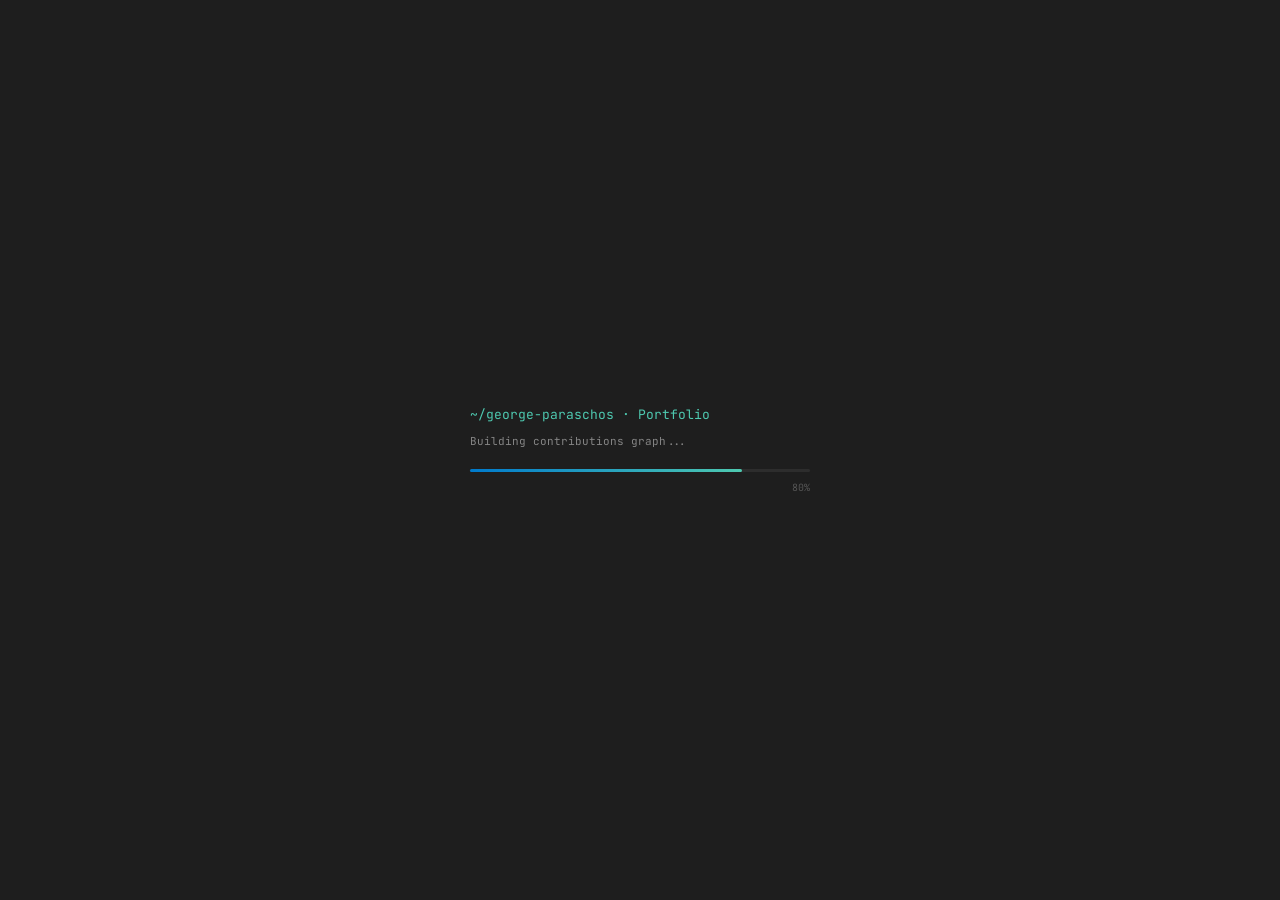
==== index.html @ 34e50a1d "fixed bugs and added animations" ====
<!DOCTYPE html>
<html lang="en">
<head>
  <meta charset="UTF-8" />
  <meta name="viewport" content="width=device-width, initial-scale=1.0" />
  <title>George's corner</title>
  <link rel="icon" type="image/webp" href="assets/starr.webp" />
  <link rel="preconnect" href="https://fonts.googleapis.com" />
  <link href="https://fonts.googleapis.com/css2?family=JetBrains+Mono:ital,wght@0,300;0,400;0,500;1,300&display=swap" rel="stylesheet" />
  <link rel="stylesheet" href="css/styles.css" />
</head>

<!-- Google tag (gtag.js) -->
<script async src="https://www.googletagmanager.com/gtag/js?id=G-7T6VM4DQBP"></script>
<script>
  window.dataLayer = window.dataLayer || [];
  function gtag(){dataLayer.push(arguments);}
  gtag('js', new Date());
  gtag('config', 'G-7T6VM4DQBP');
</script>

<body>

<!-- LOADING SCREEN -->
<div id="loading-screen" style="
  position: fixed; inset: 0; z-index: 99999;
  background: #1E1E1E;
  display: flex; flex-direction: column;
  align-items: center; justify-content: center;
  font-family: 'JetBrains Mono', monospace;
">
  <div style="width: 340px;">
    <div style="color:#4EC9B0; font-size:13px; margin-bottom:8px">
      ~/george-paraschos · Portfolio
    </div>
    <div style="color:#858585; font-size:11px; margin-bottom:20px" id="loading-msg">
      Initializing workspace...
    </div>
    <div style="background:#2D2D2D; border-radius:2px; height:3px; width:100%;">
      <div id="loading-bar" style="
        height:3px; width:0%; border-radius:2px;
        background: linear-gradient(to right, #007ACC, #4EC9B0);
        transition: width 0.3s ease;
      "></div>
    </div>
    <div style="color:#555; font-size:10px; margin-top:8px; text-align:right" id="loading-pct">0%</div>
  </div>
</div>

<div id="scroll-progress"></div>

<!-- TITLE BAR -->
<div class="titlebar">
  <div class="titlebar-dots">
    <span class="dot-red"></span>
    <span class="dot-yellow"></span>
    <span class="dot-green"></span>
  </div>
  ~/george-paraschos · Portfolio
  <button id="theme-toggle" style="
    position:absolute; right: 180px;
    background:none; border:none; color:#CCCCCC;
    font-family:'JetBrains Mono',monospace; font-size:11px;
    cursor:pointer; padding:2px 6px;
    border-radius:3px; transition:background 0.2s;
  " title="Toggle theme">☀</button>
  <div class="titlebar-available"><span class="live-dot"></span></div>
</div>

<!-- TABS -->
<div class="tabs">
  <div class="tab active" data-file="profile" onclick="switchTab(this, 'profile')">
    <span class="tab-icon md">M</span> profile.md
  </div>
  <div class="tab" data-file="projects" onclick="switchTab(this, 'projects')">
    <span class="tab-icon ts">▸</span> projects.dir
  </div>
  <div class="tab" data-file="skills" onclick="switchTab(this, 'skills')">
    <span class="tab-icon json">{}</span> skills.json
  </div>
  <div class="tab" data-file="contact" onclick="switchTab(this, 'contact')">
    <span class="tab-icon sh">$</span> contact.sh
  </div>
  <div class="tab" data-file="terminal" onclick="switchTab(this, 'terminal')">
    <span class="tab-icon sh">$</span> terminal
  </div>
  <div class="tab" data-file="blog" onclick="switchTab(this, 'blog')">
    <span class="tab-icon md" style="color:#CE9178">B</span> blog.md
  </div>
  <div class="tab" data-file="activity" onclick="switchTab(this, 'activity')">
    <span class="tab-icon log" style="color:#CE9178">⊙</span> activity.log
  </div>
  <div class="tab" data-file="contributions" onclick="switchTab(this, 'contributions')">
    <span class="tab-icon" style="color:#4EC9B0">▦</span> contributions.svg
  </div>
</div>

<div class="editor-area">

  <!-- SIDEBAR -->
  <div class="sidebar">
    <div class="sidebar-section">
      <div class="profile-card">
        <div class="profile-avatar">GP</div>
        <div class="profile-name">George Paraschos</div>
        <div class="profile-role">Software Engineer</div>
      </div>
    </div>

    <div class="sidebar-section">
      <div class="sidebar-title">Explorer</div>

      <div class="sidebar-group-label">about/</div>
      <div class="sidebar-item active" onclick="switchTabById('profile')">
        <span class="file-icon">M</span> profile.md
      </div>
      <div class="sidebar-item" onclick="switchTabById('skills')">
        <span class="file-icon">{}</span> skills.json
      </div>

      <div class="sidebar-group-label">work/</div>
      <div class="sidebar-item" onclick="switchTabById('projects')">
        <span class="file-icon">▸</span> projects.dir
      </div>
      <div class="sidebar-item" onclick="switchTabById('blog')">
        <span class="file-icon" style="color:#CE9178">B</span> blog.md
      </div>

      <div class="sidebar-group-label">meta/</div>
      <div class="sidebar-item" onclick="switchTabById('contact')">
        <span class="file-icon">$</span> contact.sh
      </div>
      <div class="sidebar-item" onclick="window.open('https://www.linkedin.com/in/georgios-paraschos-1a366521b/', '_blank')">
        <span class="file-icon" style="color:#0A66C2">in</span> linkedin.json
      </div>
      <div class="sidebar-item" onclick="switchTabById('activity')">
        <span class="file-icon" style="color:#CE9178">⊙</span> activity.log
      </div>
      <div class="sidebar-item" onclick="switchTabById('contributions')">
        <span class="file-icon" style="color:#4EC9B0">▦</span> contributions.svg
      </div>
    </div>
  </div>

  <!-- EDITOR -->
  <div class="editor" id="editor">

    <!-- profile.md -->
    <div class="file-section active" id="file-profile">
      <div class="line-numbers" id="ln-profile"></div>
      <div class="code-content">
        <span class="line"><span class="c"># George Paraschos</span></span>
        <span class="line"><span class="c">## Software Engineer · CS Student</span></span>
        <span class="line"></span>
        <span class="line"><span class="c">---</span></span>
        <span class="line"></span>
        <span class="line"><span class="kw">const</span> <span class="ty">developer</span> <span class="op">=</span> {</span>
        <span class="line">  <span class="pr">name</span><span class="op">:</span>       <span class="st">"George Paraschos"</span><span class="op">,</span></span>
        <span class="line">  <span class="pr">location</span><span class="op">:</span>   <span class="st">"Greece"</span><span class="op">,</span></span>
        <span class="line">  <span class="pr">university</span><span class="op">:</span> <span class="st">"University of the Aegean"</span><span class="op">,</span></span>
        <span class="line">  <span class="pr">degree</span><span class="op">:</span>     <span class="st">"Information &amp; Communication Systems Engineering"</span><span class="op">,</span></span>
        <span class="line">  <span class="pr">status</span><span class="op">:</span>     <span class="st">"Final year"</span><span class="op">,</span></span>
        <span class="line">  <span class="pr">available</span><span class="op">:</span>  <span class="kw">true</span><span class="op">,</span></span>
        <span class="line">}<span class="op">;</span></span>
        <span class="line"></span>
        <span class="line"><span class="c">// About me</span></span>
        <span class="line"><span class="c">// I build backend systems, distributed applications,</span></span>
        <span class="line"><span class="c">// and anything that runs reliably under pressure.</span></span>
        <span class="line"><span class="c">//</span></span>
        <span class="line"><span class="c">// My work spans designing state machines in Spring Boot,</span></span>
        <span class="line"><span class="c">// reasoning about distributed consensus algorithms,</span></span>
        <span class="line"><span class="c">// and implementing public-key cryptography schemes.</span></span>
        <span class="line"><span class="c">//</span></span>
        <span class="line"><span class="c">// I care about code that handles concurrency correctly,</span></span>
        <span class="line"><span class="c">// APIs that fail gracefully, and systems that are</span></span>
        <span class="line"><span class="c">// honest about their guarantees.</span></span>
        <span class="line"></span>
        <span class="line"><span class="kw">const</span> <span class="fn">getInTouch</span> <span class="op">=</span> () <span class="op">=&gt;</span> {</span>
        <span class="line">  <span class="kw">return</span> <span class="st">"<a href='mailto:george@paraschos.site' style='color:#CE9178'>george@paraschos.site</a>"</span><span class="op">;</span></span>
        <span class="line">}<span class="op">;</span></span>
        <span class="line"></span>
        <span class="line"><span class="kw">const</span> <span class="fn">findMeAt</span> <span class="op">=</span> () <span class="op">=&gt;</span> {</span>
        <span class="line">  <span class="kw">return</span> <span class="st">"<a href='https://github.com/paraschosg' target='_blank' style='color:#CE9178'>github.com/paraschosg</a>"</span><span class="op">;</span></span>
        <span class="line">}<span class="op">;</span></span>
        <span class="line"></span>
        <span class="line"><span class="kw">const</span> <span class="fn">connectOn</span> <span class="op">=</span> () <span class="op">=&gt;</span> {</span>
        <span class="line">  <span class="kw">return</span> <span class="st">"<a href='https://www.linkedin.com/in/georgios-paraschos-1a366521b/' target='_blank' style='color:#CE9178'>linkedin.com/in/george-paraschos</a>"</span><span class="op">;</span></span>
        <span class="line">}<span class="op">;</span></span>
      </div>
    </div>

    <!-- projects.dir -->
    <div class="file-section" id="file-projects">
      <div class="line-numbers" id="ln-projects"></div>
      <div class="code-content">
        <span class="line"><span class="c">$ cat projects.dir</span>                                    <span class="line-num" style="color:#555">— 2026-06-09</span></span>
        <span class="line"></span>
        <span class="line" style="color:#858585">PROJECTS/</span>
        <span class="line"></span>
        <span class="line" style="font-size:18px; color:#D4D4D4; font-weight:400">Three projects worth telling you about.</span>
        <span class="line" style="color:#858585">Click to expand.</span>
        <span class="line"></span>

        <div class="project-row">
          <div class="project-header" onclick="toggleProject(this)">
            <span class="project-num">01</span>
            <span class="project-num project-toggle">▶</span>
            <span class="project-name">Airline Management System</span>
            <span class="project-desc-short" style="margin-left:8px">Full-stack flight booking app.</span>
            <span class="project-type">SOLO BUILD +</span>
          </div>
          <div class="project-body">
            <span class="line" style="color:#858585">Role: Builder &amp; Maintainer</span>
            <span class="line"></span>
            <span class="line">— Full-stack web application managing flights, bookings, and passengers</span>
            <span class="line">— Flight state machine: Scheduled → Boarding → Departed → Arrived</span>
            <span class="line">— RESTful API backend with Spring Boot and Spring Data JPA</span>
            <span class="line">— Vanilla JS frontend with no framework dependencies</span>
            <span class="line"></span>
            <span class="line" style="color:#858585">Spring Boot &nbsp; Spring Data JPA &nbsp; MySQL &nbsp; JavaScript &nbsp; HTML/CSS</span>
            <span class="line" style="margin-top:6px"><a href="https://github.com/paraschosg/airline-management-system" target="_blank" style="color:#4EC9B0">github.com/paraschosg/airline-management-system ↗</a></span>
          </div>
        </div>

        <div class="project-row">
          <div class="project-header" onclick="toggleProject(this)">
            <span class="project-num">02</span>
            <span class="project-num project-toggle">▶</span>
            <span class="project-name">Distributed Systems Labs</span>
            <span class="project-desc-short" style="margin-left:8px">Classic distributed algorithms.</span>
            <span class="project-type">COURSEWORK +</span>
          </div>
          <div class="project-body">
            <span class="line" style="color:#858585">Role: Implementer</span>
            <span class="line"></span>
            <span class="line">— Ricart-Agrawala mutual exclusion protocol</span>
            <span class="line">— Lamport &amp; vector clocks, space-time diagrams</span>
            <span class="line">— Bully and Chang-Roberts ring leader election</span>
            <span class="line">— Pastry DHT routing implementation</span>
            <span class="line">— UDP server and concurrent Java threading</span>
            <span class="line"></span>
            <span class="line" style="color:#858585">Java &nbsp; UDP Sockets &nbsp; Concurrency &nbsp; Threading</span>
            <span class="line" style="margin-top:6px"><a href="https://github.com/paraschosg" target="_blank" style="color:#4EC9B0">github.com/paraschosg ↗</a></span>
          </div>
        </div>

        <div class="project-row">
          <div class="project-header" onclick="toggleProject(this)">
            <span class="project-num">03</span>
            <span class="project-num project-toggle">▶</span>
            <span class="project-name">Cryptography Implementations</span>
            <span class="project-desc-short" style="margin-left:8px">RSA, ElGamal, DSA analysis.</span>
            <span class="project-type">COURSEWORK +</span>
          </div>
          <div class="project-body">
            <span class="line" style="color:#858585">Role: Analyst &amp; Implementer</span>
            <span class="line"></span>
            <span class="line">— RSA, ElGamal, and DSA scheme implementations</span>
            <span class="line">— Håstad's broadcast attack exploration</span>
            <span class="line">— Group theory problems in Z*ₙ</span>
            <span class="line">— Number-theoretic vulnerability analysis</span>
            <span class="line"></span>
            <span class="line" style="color:#858585">Python &nbsp; RSA &nbsp; ElGamal &nbsp; Number Theory</span>
            <span class="line" style="margin-top:6px"><a href="https://github.com/paraschosg" target="_blank" style="color:#4EC9B0">github.com/paraschosg ↗</a></span>
          </div>
        </div>

      </div>
    </div>

    <!-- skills.json -->
    <div class="file-section" id="file-skills">
      <div class="line-numbers" id="ln-skills"></div>
      <div class="code-content">
        <span class="line"><span class="op">{</span></span>
        <span class="line">  <span class="pr">"languages"</span><span class="op">:</span> <span class="op">[</span></span>
        <span class="line">    <span class="st">"Java"</span><span class="op">,</span> <span class="st">"Python"</span><span class="op">,</span> <span class="st">"JavaScript"</span><span class="op">,</span></span>
        <span class="line">    <span class="st">"SQL"</span><span class="op">,</span> <span class="st">"Bash"</span><span class="op">,</span> <span class="st">"HTML/CSS"</span></span>
        <span class="line">  <span class="op">],</span></span>
        <span class="line"></span>
        <span class="line">  <span class="pr">"frameworks"</span><span class="op">:</span> <span class="op">[</span></span>
        <span class="line">    <span class="st">"Spring Boot"</span><span class="op">,</span> <span class="st">"Spring Data JPA"</span><span class="op">,</span></span>
        <span class="line">    <span class="st">"Hibernate"</span><span class="op">,</span> <span class="st">"REST APIs"</span><span class="op">,</span> <span class="st">"Maven"</span></span>
        <span class="line">  <span class="op">],</span></span>
        <span class="line"></span>
        <span class="line">  <span class="pr">"databases"</span><span class="op">:</span> <span class="op">[</span></span>
        <span class="line">    <span class="st">"MySQL"</span><span class="op">,</span> <span class="st">"PostgreSQL (basic)"</span></span>
        <span class="line">  <span class="op">],</span></span>
        <span class="line"></span>
        <span class="line">  <span class="pr">"cs_theory"</span><span class="op">:</span> <span class="op">[</span></span>
        <span class="line">    <span class="st">"Algorithms &amp; Complexity"</span><span class="op">,</span></span>
        <span class="line">    <span class="st">"Distributed Systems"</span><span class="op">,</span></span>
        <span class="line">    <span class="st">"Cryptography"</span><span class="op">,</span></span>
        <span class="line">    <span class="st">"Concurrency"</span><span class="op">,</span></span>
        <span class="line">    <span class="st">"Data Structures"</span><span class="op">,</span></span>
        <span class="line">    <span class="st">"Operating Systems"</span></span>
        <span class="line">  <span class="op">],</span></span>
        <span class="line"></span>
        <span class="line">  <span class="pr">"tools"</span><span class="op">:</span> <span class="op">[</span></span>
        <span class="line">    <span class="st">"Git"</span><span class="op">,</span> <span class="st">"GitHub"</span><span class="op">,</span> <span class="st">"IntelliJ IDEA"</span><span class="op">,</span></span>
        <span class="line">    <span class="st">"WebStorm"</span><span class="op">,</span> <span class="st">"Linux"</span><span class="op">,</span> <span class="st">"Docker (basic)"</span></span>
        <span class="line">  <span class="op">],</span></span>
        <span class="line"></span>
        <span class="line">  <span class="pr">"currently_learning"</span><span class="op">:</span> <span class="op">[</span></span>
        <span class="line">    <span class="st">"TypeScript"</span><span class="op">,</span> <span class="st">"System Design"</span></span>
        <span class="line">  <span class="op">]</span></span>
        <span class="line"><span class="op">}</span></span>
      </div>
    </div>

    <!-- contact.sh -->
    <div class="file-section" id="file-contact">
      <div class="line-numbers" id="ln-contact"></div>
      <div class="code-content">
        <span class="line"><span class="c">#!/bin/bash</span></span>
        <span class="line"><span class="c"># contact.sh — ways to reach George Paraschos</span></span>
        <span class="line"></span>
        <span class="line"><span class="fn">echo</span> <span class="st">"Open to internships, collaborations,"</span></span>
        <span class="line"><span class="fn">echo</span> <span class="st">"and interesting engineering problems."</span></span>
        <span class="line"></span>
        <span class="line"><span class="kw">EMAIL</span><span class="op">=</span><span class="st">"<a href='mailto:george@paraschos.site' style='color:#CE9178'>george@paraschos.site</a>"</span></span>
        <span class="line"><span class="kw">GITHUB</span><span class="op">=</span><span class="st">"<a href='https://github.com/paraschosg' target='_blank' style='color:#CE9178'>github.com/paraschosg</a>"</span></span>
        <span class="line"><span class="kw">LINKEDIN</span><span class="op">=</span><span class="st">"<a href='https://www.linkedin.com/in/georgios-paraschos-1a366521b/' target='_blank' style='color:#CE9178'>linkedin.com/in/george-paraschos</a>"</span></span>
        <span class="line"><span class="kw">SITE</span><span class="op">=</span><span class="st">"<a href='https://paraschos.site' style='color:#CE9178'>paraschos.site</a>"</span></span>
        <span class="line"></span>
        <span class="line"><span class="fn">send_message</span>() {</span>
        <span class="line">  <span class="kw">local</span> recipient<span class="op">=</span><span class="st">"$EMAIL"</span></span>
        <span class="line">  <span class="fn">open</span> <span class="st">"mailto:$recipient"</span></span>
        <span class="line">  <span class="fn">echo</span> <span class="st">"Message sent. I'll reply promptly."</span></span>
        <span class="line">}</span>
        <span class="line"></span>
        <span class="line"><span class="c"># Run to get in touch:</span></span>
        <span class="line"><span class="fn">send_message</span></span>
        <span class="line"></span>
        <span class="line"><span class="c"># — george@paraschos.site</span></span>
        <span class="line"><span class="c"># — Available for opportunities</span></span>
        <span class="line"><span class="c"># — Based in Greece</span></span>
      </div>
    </div>

    <!-- terminal -->
    <div class="file-section" id="file-terminal">
      <div class="line-numbers" id="ln-terminal"></div>
      <div class="code-content">
        <div id="terminal-output">
          <span class="line"><span class="c"># Welcome to George's terminal</span></span>
          <span class="line"><span class="c"># Type 'help' to see available commands</span></span>
          <span class="line"></span>
        </div>
        <div style="display:flex; align-items:center; gap:6px; margin-top:4px;">
          <span style="color:#4EC9B0">george@paraschos.site:~$</span>
          <input id="terminal-input" type="text" autocomplete="off" spellcheck="false"
                 style="background:transparent; border:none; outline:none; color:#D4D4D4;
                 font-family:'JetBrains Mono',monospace; font-size:13px; flex:1;
                 cursor:text !important;" />
        </div>
      </div>
    </div>

    <!-- blog.md -->
    <div class="file-section" id="file-blog">
      <div class="line-numbers" id="ln-blog"></div>
      <div class="code-content" id="blog-content">
        <span class="line"><span class="c"># blog.md</span></span>
        <span class="line"><span class="c">## Things I learned worth writing down.</span></span>
        <span class="line"></span>
        <div id="blog-list"></div>
        <div id="blog-post" style="display:none">
          <span class="line" id="back-btn" onclick="showBlogList()"
                style="color:#4EC9B0; cursor:pointer; display:inline-block; margin-bottom:8px;">
            ← back to posts
          </span>
          <div id="blog-post-content"></div>
        </div>
      </div>
    </div>

    <!-- activity.log -->
    <div class="file-section" id="file-activity">
      <div class="line-numbers" id="ln-activity"></div>
      <div class="code-content">
        <span class="line"><span class="c"># activity.log</span></span>
        <span class="line"><span class="c"># Live GitHub activity — paraschosg</span></span>
        <span class="line"></span>
        <div id="github-activity">
          <span class="line" style="color:#858585">Loading activity...</span>
        </div>
      </div>
    </div>
    <!-- contributions.svg -->
    <div class="file-section" id="file-contributions">
      <div class="code-content">
        <span class="line"><span class="c"># contributions.svg</span></span>
        <span class="line"><span class="c"># GitHub contribution activity — paraschosg</span></span>
        <span class="line"></span>
        <div id="contributions-graph" style="padding: 16px 0;">
          <span class="line" style="color:#858585">Loading contributions...</span>
        </div>
      </div>
    </div>
  </div><!-- /editor -->
</div><!-- /editor-area -->

<!-- STATUS BAR -->
<div class="statusbar">
  <span>⎇ main</span>
  <span> George Paraschos</span>
  <div class="statusbar-right">
    <span>UTF-8</span>
    <span>TypeScript</span>
    <span>Ln 1, Col 1</span>
    <span id="status-clock"></span>
  </div>
</div>

<script src="js/script.js"></script>
</body>
</html>
---- css/styles.css ----
:root {
    --bg:         #1E1E1E;
    --sidebar-bg: #252526;
    --tab-bg:     #2D2D2D;
    --tab-active: #1E1E1E;
    --border:     #3C3C3C;
    --text:       #D4D4D4;
    --muted:      #6A9955;
    --accent:     #4EC9B0;
    --accent2:    #569CD6;
    --accent3:    #CE9178;
    --accent4:    #DCDCAA;
    --green:      #4EC9B0;
    --yellow:     #DCDCAA;
    --orange:     #CE9178;
    --blue:       #569CD6;
    --pink:       #C586C0;
    --red:        #F44747;
    --line-num:   #858585;
    --statusbar:  #007ACC;
    --mono:       'JetBrains Mono', 'Fira Code', monospace;
}

*, *::before, *::after { box-sizing: border-box; margin: 0; padding: 0; }
html, body { height: 100%; overflow: hidden; }

body {
    background: var(--bg);
    color: var(--text);
    font-family: var(--mono);
    font-size: 13px;
    line-height: 1.5;
    display: flex;
    flex-direction: column;
    -webkit-font-smoothing: antialiased;
}

a { color: inherit; text-decoration: none; }

*, *:hover, a, a:hover, .tab, .sidebar-item, .project-header {
    cursor: grab !important;
}
*:active {
    cursor: grabbing !important;
}

/* ── TITLE BAR ── */
.titlebar {
    background: #3C3C3C;
    height: 30px;
    display: flex;
    align-items: center;
    justify-content: center;
    font-size: 12px;
    color: #CCCCCC;
    flex-shrink: 0;
    position: relative;
    user-select: none;
}

.titlebar-dots {
    position: absolute;
    left: 12px;
    display: flex;
    gap: 6px;
}

.titlebar-dots span {
    width: 12px;
    height: 12px;
    border-radius: 50%;
}

.dot-red   { background: #FF5F57; }
.dot-yellow{ background: #FFBD2E; }
.dot-green { background: #28C840; }

.titlebar-available {
    position: absolute;
    right: 12px;
    display: flex;
    align-items: center;
    gap: 6px;
    font-size: 11px;
    color: #4EC9B0;
}

.titlebar-available::before {
    content: '';
    width: 7px;
    height: 7px;
    border-radius: 50%;
    background: #4EC9B0;
}

/* ── TABS ── */
.tabs {
    background: var(--tab-bg);
    border-bottom: 1px solid var(--border);
    display: flex;
    flex-shrink: 0;
    overflow-x: auto;
    scrollbar-width: none;
}

.tabs::-webkit-scrollbar { display: none; }

.tab {
    display: flex;
    align-items: center;
    gap: 6px;
    padding: 0 16px;
    height: 35px;
    font-size: 12px;
    color: #969696;
    border-right: 1px solid var(--border);
    cursor: pointer;
    white-space: nowrap;
    flex-shrink: 0;
    transition: background 0.1s;
}

.tab.active {
    background: var(--tab-active);
    color: var(--text);
    border-top: 1px solid var(--statusbar);
}

.tab:hover:not(.active) { background: #2A2A2A; color: var(--text); }

.tab-icon { font-size: 11px; }
.tab-icon.md  { color: #519aba; }
.tab-icon.ts  { color: #3178c6; }
.tab-icon.sh  { color: #4EC9B0; }
.tab-icon.json{ color: #DCDCAA; }
.tab-icon.log { color: #CE9178; }

/* ── MAIN AREA ── */
.editor-area {
    display: flex;
    flex: 1;
    overflow: hidden;
}

/* ── SIDEBAR ── */
.sidebar {
    width: 220px;
    background: var(--sidebar-bg);
    border-right: 1px solid var(--border);
    flex-shrink: 0;
    overflow-y: auto;
    scrollbar-width: thin;
    scrollbar-color: #555 transparent;
}

.sidebar-section {
    padding: 4px 0;
}

.sidebar-title {
    font-size: 10px;
    letter-spacing: 0.1em;
    text-transform: uppercase;
    color: #BBBBBB;
    padding: 8px 12px 4px;
    user-select: none;
}

.sidebar-group-label {
    font-size: 12px;
    color: #CCCCCC;
    padding: 3px 8px 3px 12px;
    cursor: pointer;
    display: flex;
    align-items: center;
    gap: 4px;
    user-select: none;
}

.sidebar-group-label::before {
    content: '▾';
    font-size: 10px;
    color: var(--line-num);
}

.sidebar-item {
    font-size: 12px;
    color: #CCCCCC;
    padding: 2px 8px 2px 28px;
    cursor: pointer;
    display: flex;
    align-items: center;
    gap: 6px;
    user-select: none;
    transition: background 0.1s;
}

.sidebar-item:hover { background: #2A2D2E; }

.sidebar-item.active {
    background: #37373D;
    color: white;
}

.sidebar-item .file-icon { font-size: 11px; }

/* ── PROFILE CARD ── */
.profile-card {
    margin: 12px;
    padding: 10px;
    background: #2A2D2E;
    border-radius: 4px;
    border: 1px solid var(--border);
}

.profile-avatar {
    width: 36px;
    height: 36px;
    border-radius: 4px;
    background: linear-gradient(135deg, #569CD6, #4EC9B0);
    display: flex;
    align-items: center;
    justify-content: center;
    font-size: 14px;
    font-weight: 500;
    color: white;
    margin-bottom: 6px;
}

.profile-name {
    font-size: 12px;
    color: white;
    font-weight: 500;
}

.profile-role {
    font-size: 10px;
    color: var(--line-num);
    margin-top: 2px;
}

/* ── EDITOR ── */
.editor {
    flex: 1;
    overflow-y: auto;
    scrollbar-width: thin;
    scrollbar-color: #555 transparent;
    display: flex;
}

.line-numbers {
    padding: 16px 0;
    text-align: right;
    color: var(--line-num);
    font-size: 13px;
    user-select: none;
    flex-shrink: 0;
    min-width: 48px;
    padding-right: 12px;
    padding-left: 8px;
    line-height: 22px;
}

.code-content {
    flex: 1;
    padding: 16px 24px 16px 0;
    line-height: 22px;
    font-size: 13px;
}

/* ── CODE SYNTAX ── */
.c  { color: #6A9955; } /* comment */
.kw { color: #569CD6; } /* keyword */
.fn { color: #DCDCAA; } /* function */
.st { color: #CE9178; } /* string */
.nu { color: #B5CEA8; } /* number */
.ty { color: #4EC9B0; } /* type */
.pr { color: #9CDCFE; } /* property */
.op { color: #D4D4D4; } /* operator */
.cm { color: #C586C0; } /* comment special */

.line { display: block; white-space: pre-wrap; min-height: 22px; }
.line:hover { background: rgba(255,255,255,0.03); }

/* Sections hidden by default */
.file-section { display: none; }
.file-section.active { display: block; }

/* ── EXPANDABLE PROJECT ── */
.project-row {
    border-bottom: 1px solid var(--border);
    margin-bottom: 0;
}

.project-header {
    display: flex;
    align-items: center;
    gap: 12px;
    padding: 6px 0;
    cursor: pointer;
    user-select: none;
}

.project-num { color: var(--line-num); width: 20px; }
.project-name { color: var(--accent4); font-weight: 500; }
.project-type { color: var(--line-num); margin-left: auto; font-size: 11px; }
.project-toggle { color: var(--line-num); font-size: 10px; transition: transform 0.2s; }
.project-toggle.open { transform: rotate(90deg); }
.project-desc-short { color: var(--line-num); font-size: 12px; }

.project-body { display: none; padding: 4px 0 8px 32px; }
.project-body.open { display: block; }

.project-body .line { color: var(--text); }

/* ── STATUS BAR ── */
.statusbar {
    background: var(--statusbar);
    height: 22px;
    display: flex;
    align-items: center;
    padding: 0 12px;
    gap: 16px;
    flex-shrink: 0;
    font-size: 11px;
    color: white;
    user-select: none;
}

.statusbar-right {
    margin-left: auto;
    display: flex;
    gap: 16px;
}

/* ── RESPONSIVE ── */
@media (max-width: 700px) {
    .sidebar { display: none; }
    .line-numbers { min-width: 36px; padding-right: 8px; }
}

/* ── LIGHT THEME ── */
body.light {
    --bg:         #FFFFFF;
    --sidebar-bg: #F3F3F3;
    --tab-bg:     #ECECEC;
    --tab-active: #FFFFFF;
    --border:     #E0E0E0;
    --text:       #1E1E1E;
    --muted:      #008000;
    --accent:     #007ACC;
    --accent2:    #0000FF;
    --accent3:    #A31515;
    --accent4:    #795E26;
    --line-num:   #999999;
    --statusbar:  #007ACC;
}

body.light .titlebar { background: #DDDDDD; color: #333; }
body.light .tab { color: #555; }
body.light .tab.active { color: #1E1E1E; }
body.light .tab:hover:not(.active) { background: #E5E5E5; }
body.light .sidebar-item { color: #555; }
body.light .sidebar-item:hover { background: #E8E8E8; }
body.light .sidebar-item.active { background: #DCDCDC; color: #000; }
body.light .sidebar-group-label { color: #555; }
body.light .profile-card { background: #EBEBEB; }
body.light .profile-name { color: #1E1E1E; }
body.light .c  { color: #008000; }
body.light .kw { color: #0000FF; }
body.light .fn { color: #795E26; }
body.light .st { color: #A31515; }
body.light .ty { color: #267F99; }
body.light .pr { color: #001080; }


/* ── SCROLL PROGRESS BAR ── */
#scroll-progress {
    position: fixed;
    top: 0;
    left: 0;
    height: 2px;
    width: 0%;
    background: linear-gradient(to right, #007ACC, #4EC9B0);
    z-index: 9999;
    transition: width 0.1s;
    pointer-events: none;
}

/* ── SMOOTH TAB ANIMATIONS ── */
.file-section {
    animation: none;
}

.file-section.fade-in {
    animation: fadeIn 0.2s ease;
}

@keyframes fadeIn {
    from {
        opacity: 0;
        transform: translateY(6px);
    }
    to {
        opacity: 1;
        transform: translateY(0);
    }
}

/* ── SHAKE ANIMATION ── */
@keyframes shake {
    0%, 100% { transform: translateX(0); }
    20%       { transform: translateX(-6px); }
    40%       { transform: translateX(6px); }
    60%       { transform: translateX(-4px); }
    80%       { transform: translateX(4px); }
}

.shake {
    animation: shake 0.4s ease;
}

/* ── LIVE SIGNAL ── */
.live-dot {
    display: inline-block;
    width: 7px;
    height: 7px;
    border-radius: 50%;
    background: #4EC9B0;
    margin-right: 6px;
    animation: pulse 1.5s ease-in-out infinite;
}

@keyframes pulse {
    0%, 100% { opacity: 1; transform: scale(1); }
    50%       { opacity: 0.3; transform: scale(0.8); }
}

/* ── TYPEWRITER MODE ── */
.typewriter-mode .code-content .line {
    opacity: 0;
    animation: revealLine 0.05s ease forwards;
}

@keyframes revealLine {
    to { opacity: 1; }
}

/* ── TYPEWRITER MODE ── */
.file-section.active .code-content .line {
    opacity: 0;
    animation: revealLine 0.08s ease forwards;
}

@keyframes revealLine {
    to { opacity: 1; }
}
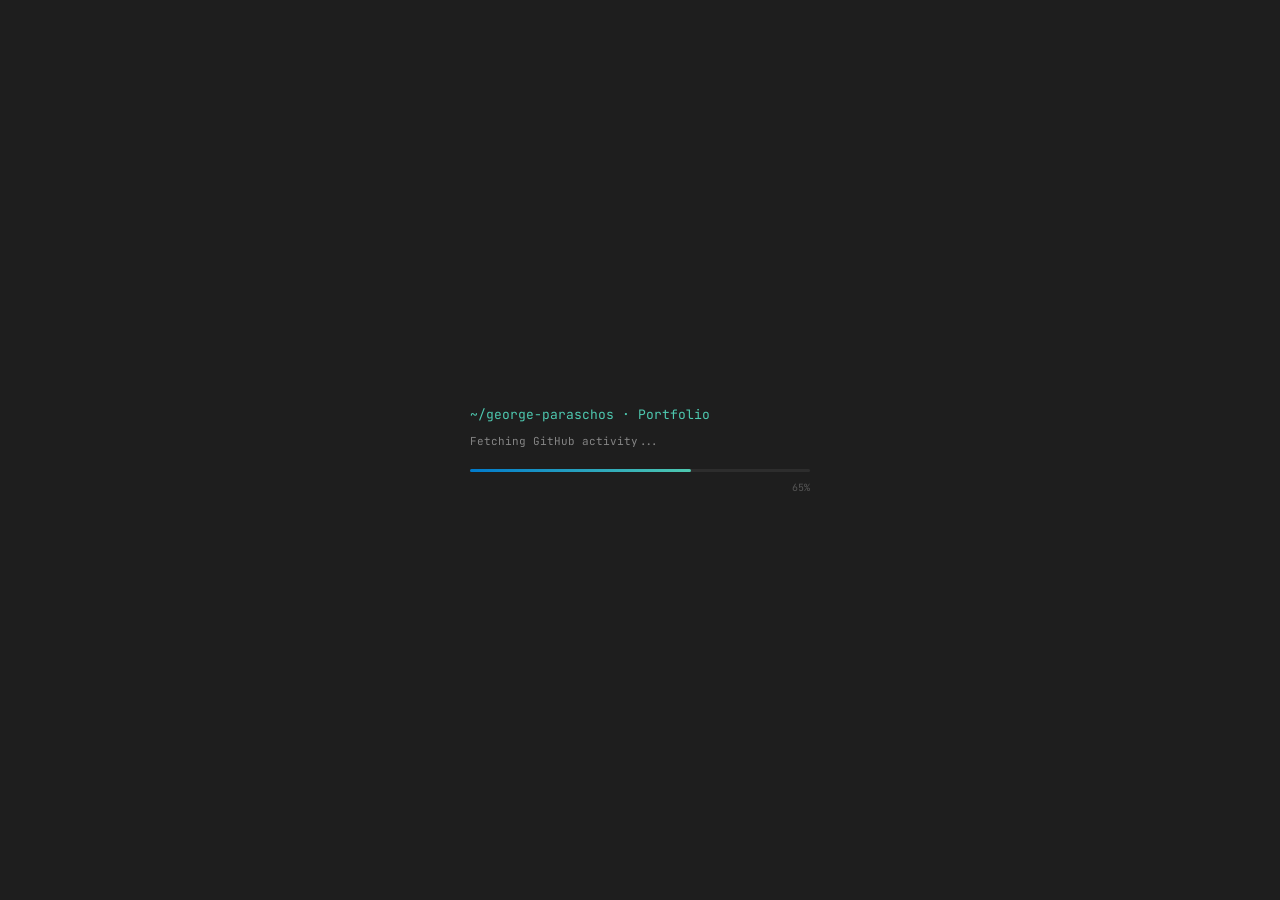
==== commit fbf768f3: "PWA" ====
--- a/index.html
+++ b/index.html
@@ -8,6 +8,12 @@
   <link rel="preconnect" href="https://fonts.googleapis.com" />
   <link href="https://fonts.googleapis.com/css2?family=JetBrains+Mono:ital,wght@0,300;0,400;0,500;1,300&display=swap" rel="stylesheet" />
   <link rel="stylesheet" href="css/styles.css" />
+
+  <link rel="manifest" href="manifest.json" />
+  <meta name="theme-color" content="#007ACC" />
+  <meta name="apple-mobile-web-app-capable" content="yes" />
+  <meta name="apple-mobile-web-app-status-bar-style" content="black" />
+  <meta name="apple-mobile-web-app-title" content="paraschos.site" />
 </head>
 
 <!-- Google tag (gtag.js) -->
--- a/css/styles.css
+++ b/css/styles.css
@@ -454,4 +454,15 @@
 
 @keyframes revealLine {
     to { opacity: 1; }
+}
+
+/* ── 3D CARD EFFECT ── */
+.profile-card {
+    transform-style: preserve-3d;
+    transition: transform 0.1s ease, box-shadow 0.1s ease;
+    will-change: transform;
+}
+
+.profile-card:hover {
+    box-shadow: 0 8px 24px rgba(0, 0, 0, 0.4);
 }
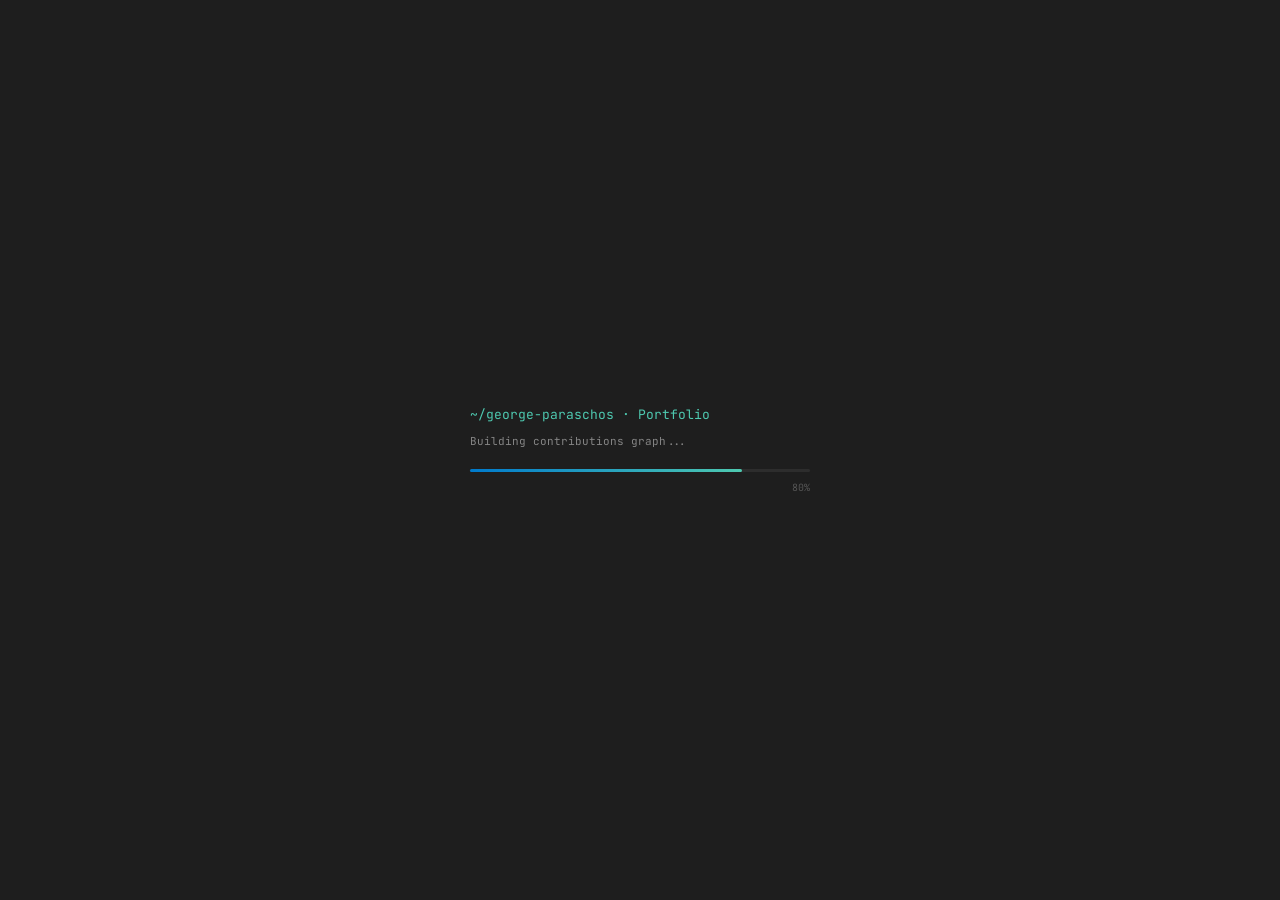
==== commit b8ce4031: "sleep screen" ====
--- a/index.html
+++ b/index.html
@@ -55,6 +55,12 @@
 
 <div id="scroll-progress"></div>
 
+<!-- AMBIENT MODE -->
+<div id="ambient-overlay">
+  <canvas id="ambient-canvas"></canvas>
+  <div class="ambient-hint">// Move mouse or press any key to exit</div>
+</div>
+
 <!-- TITLE BAR -->
 <div class="titlebar">
   <div class="titlebar-dots">
--- a/css/styles.css
+++ b/css/styles.css
@@ -465,4 +465,43 @@
 
 .profile-card:hover {
     box-shadow: 0 8px 24px rgba(0, 0, 0, 0.4);
+}
+
+/* ── AMBIENT MODE ── */
+#ambient-overlay {
+    position: fixed;
+    inset: 0;
+    background: #080D1A;
+    z-index: 9998;
+    opacity: 0;
+    pointer-events: none;
+    transition: opacity 1s ease;
+}
+
+#ambient-overlay.active {
+    opacity: 1;
+    pointer-events: all;
+}
+
+#ambient-canvas {
+    position: absolute;
+    inset: 0;
+    width: 100%;
+    height: 100%;
+}
+
+.ambient-hint {
+    position: absolute;
+    bottom: 2rem;
+    left: 50%;
+    transform: translateX(-50%);
+    font-family: 'JetBrains Mono', monospace;
+    font-size: 11px;
+    color: rgba(78, 201, 176, 0.4);
+    animation: fadeInOut 3s ease-in-out infinite;
+}
+
+@keyframes fadeInOut {
+    0%, 100% { opacity: 0; }
+    50% { opacity: 1; }
 }
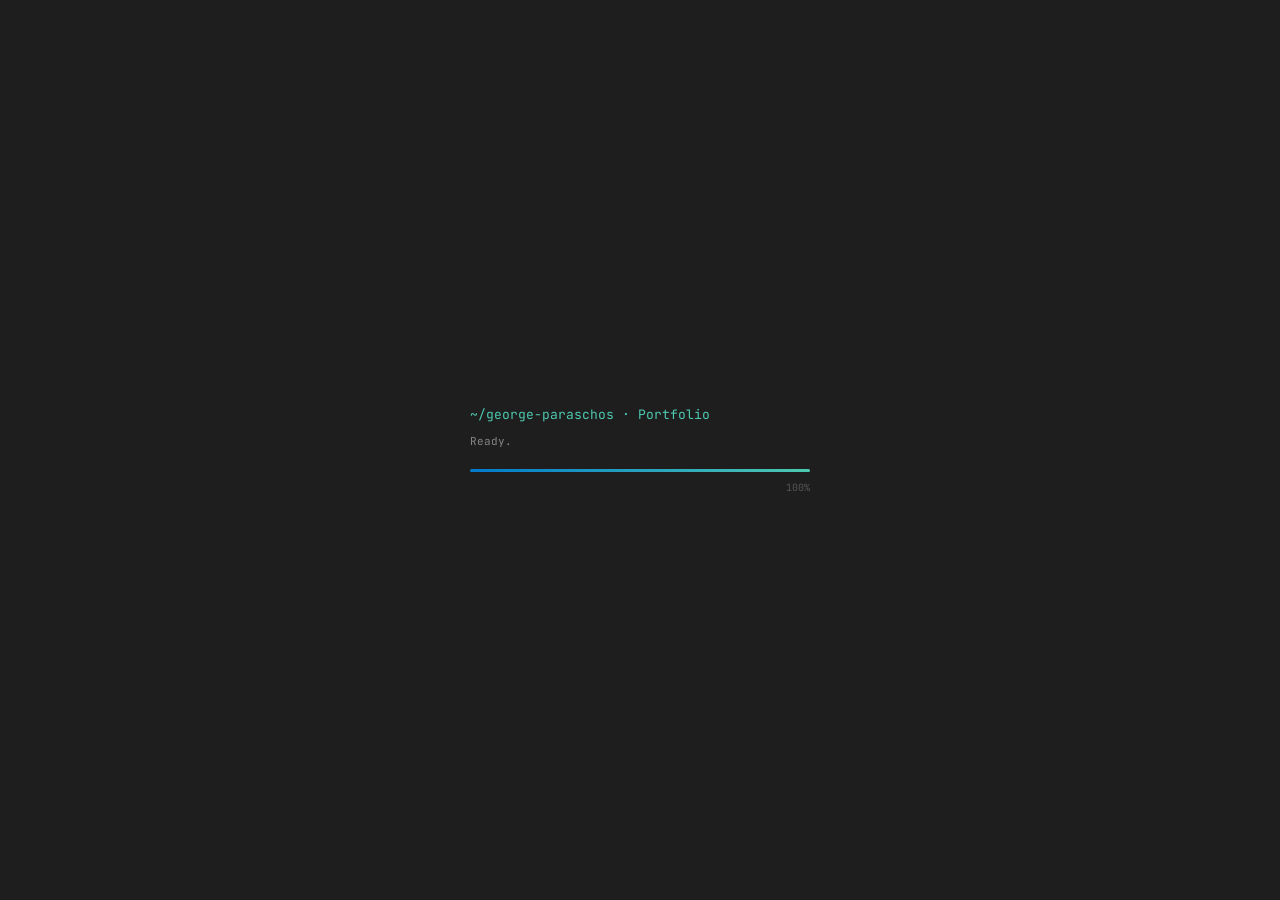
==== commit 9d582960: "Test run v1.2" ====
--- a/index.html
+++ b/index.html
@@ -3,7 +3,21 @@
 <head>
   <meta charset="UTF-8" />
   <meta name="viewport" content="width=device-width, initial-scale=1.0" />
-  <title>George's corner</title>
+  <title>George Paraschos — Software Engineer</title>
+  <meta name="description" content="Software engineer and final-year Information & Communication Systems Engineering student at the University of the Aegean. Spring Boot, distributed systems, cryptography." />
+  <link rel="canonical" href="https://paraschos.site" />
+
+  <!-- Open Graph / link previews -->
+  <meta property="og:title" content="George Paraschos — Software Engineer" />
+  <meta property="og:description" content="Backend systems, distributed applications, and cryptography. Available for internships and collaborations." />
+  <meta property="og:url" content="https://paraschos.site" />
+  <meta property="og:type" content="website" />
+  <meta property="og:image" content="https://paraschos.site/assets/og-image.png" />
+  <meta name="twitter:card" content="summary_large_image" />
+  <meta name="twitter:title" content="George Paraschos — Software Engineer" />
+  <meta name="twitter:description" content="Backend systems, distributed applications, and cryptography." />
+  <meta name="twitter:image" content="https://paraschos.site/assets/og-image.png" />
+
   <link rel="icon" type="image/webp" href="assets/starr.webp" />
   <link rel="preconnect" href="https://fonts.googleapis.com" />
   <link href="https://fonts.googleapis.com/css2?family=JetBrains+Mono:ital,wght@0,300;0,400;0,500;1,300&display=swap" rel="stylesheet" />
@@ -11,19 +25,13 @@
 
   <link rel="manifest" href="manifest.json" />
   <meta name="theme-color" content="#007ACC" />
+  <meta name="mobile-web-app-capable" content="yes" />
   <meta name="apple-mobile-web-app-capable" content="yes" />
   <meta name="apple-mobile-web-app-status-bar-style" content="black" />
   <meta name="apple-mobile-web-app-title" content="paraschos.site" />
+
+  <!-- Google Analytics is loaded by js/script.js only after the visitor accepts analytics. -->
 </head>
-
-<!-- Google tag (gtag.js) -->
-<script async src="https://www.googletagmanager.com/gtag/js?id=G-7T6VM4DQBP"></script>
-<script>
-  window.dataLayer = window.dataLayer || [];
-  function gtag(){dataLayer.push(arguments);}
-  gtag('js', new Date());
-  gtag('config', 'G-7T6VM4DQBP');
-</script>
 
 <body>
 
@@ -55,6 +63,20 @@
 
 <div id="scroll-progress"></div>
 
+<!-- OFFLINE BANNER -->
+<div id="offline-banner" style="
+  display: none;
+  position: fixed;
+  top: 0; left: 0; right: 0;
+  z-index: 9997;
+  background: #F44747;
+  color: white;
+  font-family: 'JetBrains Mono', monospace;
+  font-size: 11px;
+  text-align: center;
+  padding: 4px;
+">⚠ No internet connection — some features may not work</div>
+
 <!-- AMBIENT MODE -->
 <div id="ambient-overlay">
   <canvas id="ambient-canvas"></canvas>
@@ -71,39 +93,39 @@
   ~/george-paraschos · Portfolio
   <button id="theme-toggle" style="
     position:absolute; right: 180px;
-    background:none; border:none; color:#CCCCCC;
+    background:none; border:none; color:inherit;
     font-family:'JetBrains Mono',monospace; font-size:11px;
-    cursor:pointer; padding:2px 6px;
+    padding:2px 6px;
     border-radius:3px; transition:background 0.2s;
-  " title="Toggle theme">☀</button>
+  " title="Toggle theme" aria-label="Toggle light/dark theme">☀</button>
   <div class="titlebar-available"><span class="live-dot"></span></div>
 </div>
 
 <!-- TABS -->
-<div class="tabs">
-  <div class="tab active" data-file="profile" onclick="switchTab(this, 'profile')">
+<div class="tabs" role="tablist" aria-label="Site sections">
+  <div class="tab active" data-file="profile" role="tab" tabindex="0" aria-selected="true">
     <span class="tab-icon md">M</span> profile.md
   </div>
-  <div class="tab" data-file="projects" onclick="switchTab(this, 'projects')">
+  <div class="tab" data-file="projects" role="tab" tabindex="0" aria-selected="false">
     <span class="tab-icon ts">▸</span> projects.dir
   </div>
-  <div class="tab" data-file="skills" onclick="switchTab(this, 'skills')">
+  <div class="tab" data-file="skills" role="tab" tabindex="0" aria-selected="false">
     <span class="tab-icon json">{}</span> skills.json
   </div>
-  <div class="tab" data-file="contact" onclick="switchTab(this, 'contact')">
+  <div class="tab" data-file="contact" role="tab" tabindex="0" aria-selected="false">
     <span class="tab-icon sh">$</span> contact.sh
   </div>
-  <div class="tab" data-file="terminal" onclick="switchTab(this, 'terminal')">
+  <div class="tab" data-file="terminal" role="tab" tabindex="0" aria-selected="false">
     <span class="tab-icon sh">$</span> terminal
   </div>
-  <div class="tab" data-file="blog" onclick="switchTab(this, 'blog')">
-    <span class="tab-icon md" style="color:#CE9178">B</span> blog.md
-  </div>
-  <div class="tab" data-file="activity" onclick="switchTab(this, 'activity')">
-    <span class="tab-icon log" style="color:#CE9178">⊙</span> activity.log
-  </div>
-  <div class="tab" data-file="contributions" onclick="switchTab(this, 'contributions')">
-    <span class="tab-icon" style="color:#4EC9B0">▦</span> contributions.svg
+  <div class="tab" data-file="blog" role="tab" tabindex="0" aria-selected="false">
+    <span class="tab-icon md" style="color:var(--accent3)">B</span> blog.md
+  </div>
+  <div class="tab" data-file="activity" role="tab" tabindex="0" aria-selected="false">
+    <span class="tab-icon log">⊙</span> activity.log
+  </div>
+  <div class="tab" data-file="contributions" role="tab" tabindex="0" aria-selected="false">
+    <span class="tab-icon" style="color:var(--accent)">▦</span> contributions.svg
   </div>
 </div>
 
@@ -123,33 +145,36 @@
       <div class="sidebar-title">Explorer</div>
 
       <div class="sidebar-group-label">about/</div>
-      <div class="sidebar-item active" onclick="switchTabById('profile')">
+      <div class="sidebar-item active" data-file="profile" role="button" tabindex="0">
         <span class="file-icon">M</span> profile.md
       </div>
-      <div class="sidebar-item" onclick="switchTabById('skills')">
+      <div class="sidebar-item" data-file="skills" role="button" tabindex="0">
         <span class="file-icon">{}</span> skills.json
       </div>
 
       <div class="sidebar-group-label">work/</div>
-      <div class="sidebar-item" onclick="switchTabById('projects')">
+      <div class="sidebar-item" data-file="projects" role="button" tabindex="0">
         <span class="file-icon">▸</span> projects.dir
       </div>
-      <div class="sidebar-item" onclick="switchTabById('blog')">
-        <span class="file-icon" style="color:#CE9178">B</span> blog.md
+      <div class="sidebar-item" data-file="blog" role="button" tabindex="0">
+        <span class="file-icon" style="color:var(--accent3)">B</span> blog.md
       </div>
 
       <div class="sidebar-group-label">meta/</div>
-      <div class="sidebar-item" onclick="switchTabById('contact')">
+      <div class="sidebar-item" data-file="contact" role="button" tabindex="0">
         <span class="file-icon">$</span> contact.sh
       </div>
-      <div class="sidebar-item" onclick="window.open('https://www.linkedin.com/in/georgios-paraschos-1a366521b/', '_blank')">
+      <div class="sidebar-item" data-href="https://www.linkedin.com/in/georgios-paraschos-1a366521b/" role="button" tabindex="0">
         <span class="file-icon" style="color:#0A66C2">in</span> linkedin.json
       </div>
-      <div class="sidebar-item" onclick="switchTabById('activity')">
-        <span class="file-icon" style="color:#CE9178">⊙</span> activity.log
-      </div>
-      <div class="sidebar-item" onclick="switchTabById('contributions')">
-        <span class="file-icon" style="color:#4EC9B0">▦</span> contributions.svg
+      <div class="sidebar-item" data-file="activity" role="button" tabindex="0">
+        <span class="file-icon" style="color:var(--accent3)">⊙</span> activity.log
+      </div>
+      <div class="sidebar-item" data-file="contributions" role="button" tabindex="0">
+        <span class="file-icon" style="color:var(--accent)">▦</span> contributions.svg
+      </div>
+      <div class="sidebar-item" data-href="/privacy.html" data-self="true" role="button" tabindex="0">
+        <span class="file-icon" style="color:var(--accent4)">§</span> privacy.md
       </div>
     </div>
   </div>
@@ -188,15 +213,15 @@
         <span class="line"><span class="c">// honest about their guarantees.</span></span>
         <span class="line"></span>
         <span class="line"><span class="kw">const</span> <span class="fn">getInTouch</span> <span class="op">=</span> () <span class="op">=&gt;</span> {</span>
-        <span class="line">  <span class="kw">return</span> <span class="st">"<a href='mailto:george@paraschos.site' style='color:#CE9178'>george@paraschos.site</a>"</span><span class="op">;</span></span>
+        <span class="line">  <span class="kw">return</span> <span class="st">"<a href='mailto:george@paraschos.site' style='color:var(--accent3)'>george@paraschos.site</a>"</span><span class="op">;</span></span>
         <span class="line">}<span class="op">;</span></span>
         <span class="line"></span>
         <span class="line"><span class="kw">const</span> <span class="fn">findMeAt</span> <span class="op">=</span> () <span class="op">=&gt;</span> {</span>
-        <span class="line">  <span class="kw">return</span> <span class="st">"<a href='https://github.com/paraschosg' target='_blank' style='color:#CE9178'>github.com/paraschosg</a>"</span><span class="op">;</span></span>
+        <span class="line">  <span class="kw">return</span> <span class="st">"<a href='https://github.com/paraschosg' target='_blank' rel='noopener' style='color:var(--accent3)'>github.com/paraschosg</a>"</span><span class="op">;</span></span>
         <span class="line">}<span class="op">;</span></span>
         <span class="line"></span>
         <span class="line"><span class="kw">const</span> <span class="fn">connectOn</span> <span class="op">=</span> () <span class="op">=&gt;</span> {</span>
-        <span class="line">  <span class="kw">return</span> <span class="st">"<a href='https://www.linkedin.com/in/georgios-paraschos-1a366521b/' target='_blank' style='color:#CE9178'>linkedin.com/in/george-paraschos</a>"</span><span class="op">;</span></span>
+        <span class="line">  <span class="kw">return</span> <span class="st">"<a href='https://www.linkedin.com/in/georgios-paraschos-1a366521b/' target='_blank' rel='noopener' style='color:var(--accent3)'>linkedin.com/in/george-paraschos</a>"</span><span class="op">;</span></span>
         <span class="line">}<span class="op">;</span></span>
       </div>
     </div>
@@ -205,16 +230,16 @@
     <div class="file-section" id="file-projects">
       <div class="line-numbers" id="ln-projects"></div>
       <div class="code-content">
-        <span class="line"><span class="c">$ cat projects.dir</span>                                    <span class="line-num" style="color:#555">— 2026-06-09</span></span>
-        <span class="line"></span>
-        <span class="line" style="color:#858585">PROJECTS/</span>
-        <span class="line"></span>
-        <span class="line" style="font-size:18px; color:#D4D4D4; font-weight:400">Three projects worth telling you about.</span>
-        <span class="line" style="color:#858585">Click to expand.</span>
+        <span class="line"><span class="c">$ cat projects.dir</span>                                    <span style="color:var(--line-num)">— 2026-06-09</span></span>
+        <span class="line"></span>
+        <span class="line" style="color:var(--line-num)">PROJECTS/</span>
+        <span class="line"></span>
+        <span class="line" style="font-size:18px; color:var(--text); font-weight:400">Three projects worth telling you about.</span>
+        <span class="line" style="color:var(--line-num)">Click to expand.</span>
         <span class="line"></span>
 
         <div class="project-row">
-          <div class="project-header" onclick="toggleProject(this)">
+          <div class="project-header" role="button" tabindex="0" aria-expanded="false" onclick="toggleProject(this)">
             <span class="project-num">01</span>
             <span class="project-num project-toggle">▶</span>
             <span class="project-name">Airline Management System</span>
@@ -222,20 +247,20 @@
             <span class="project-type">SOLO BUILD +</span>
           </div>
           <div class="project-body">
-            <span class="line" style="color:#858585">Role: Builder &amp; Maintainer</span>
+            <span class="line" style="color:var(--line-num)">Role: Builder &amp; Maintainer</span>
             <span class="line"></span>
             <span class="line">— Full-stack web application managing flights, bookings, and passengers</span>
             <span class="line">— Flight state machine: Scheduled → Boarding → Departed → Arrived</span>
             <span class="line">— RESTful API backend with Spring Boot and Spring Data JPA</span>
             <span class="line">— Vanilla JS frontend with no framework dependencies</span>
             <span class="line"></span>
-            <span class="line" style="color:#858585">Spring Boot &nbsp; Spring Data JPA &nbsp; MySQL &nbsp; JavaScript &nbsp; HTML/CSS</span>
-            <span class="line" style="margin-top:6px"><a href="https://github.com/paraschosg/airline-management-system" target="_blank" style="color:#4EC9B0">github.com/paraschosg/airline-management-system ↗</a></span>
+            <span class="line" style="color:var(--line-num)">Spring Boot &nbsp; Spring Data JPA &nbsp; MySQL &nbsp; JavaScript &nbsp; HTML/CSS</span>
+            <span class="line" style="margin-top:6px"><a href="https://github.com/paraschosg/airline-management-system" target="_blank" rel="noopener" style="color:var(--accent)">github.com/paraschosg/airline-management-system ↗</a></span>
           </div>
         </div>
 
         <div class="project-row">
-          <div class="project-header" onclick="toggleProject(this)">
+          <div class="project-header" role="button" tabindex="0" aria-expanded="false" onclick="toggleProject(this)">
             <span class="project-num">02</span>
             <span class="project-num project-toggle">▶</span>
             <span class="project-name">Distributed Systems Labs</span>
@@ -243,7 +268,7 @@
             <span class="project-type">COURSEWORK +</span>
           </div>
           <div class="project-body">
-            <span class="line" style="color:#858585">Role: Implementer</span>
+            <span class="line" style="color:var(--line-num)">Role: Implementer</span>
             <span class="line"></span>
             <span class="line">— Ricart-Agrawala mutual exclusion protocol</span>
             <span class="line">— Lamport &amp; vector clocks, space-time diagrams</span>
@@ -251,13 +276,13 @@
             <span class="line">— Pastry DHT routing implementation</span>
             <span class="line">— UDP server and concurrent Java threading</span>
             <span class="line"></span>
-            <span class="line" style="color:#858585">Java &nbsp; UDP Sockets &nbsp; Concurrency &nbsp; Threading</span>
-            <span class="line" style="margin-top:6px"><a href="https://github.com/paraschosg" target="_blank" style="color:#4EC9B0">github.com/paraschosg ↗</a></span>
+            <span class="line" style="color:var(--line-num)">Java &nbsp; UDP Sockets &nbsp; Concurrency &nbsp; Threading</span>
+            <span class="line" style="margin-top:6px"><a href="https://github.com/paraschosg" target="_blank" rel="noopener" style="color:var(--accent)">github.com/paraschosg ↗</a></span>
           </div>
         </div>
 
         <div class="project-row">
-          <div class="project-header" onclick="toggleProject(this)">
+          <div class="project-header" role="button" tabindex="0" aria-expanded="false" onclick="toggleProject(this)">
             <span class="project-num">03</span>
             <span class="project-num project-toggle">▶</span>
             <span class="project-name">Cryptography Implementations</span>
@@ -265,15 +290,15 @@
             <span class="project-type">COURSEWORK +</span>
           </div>
           <div class="project-body">
-            <span class="line" style="color:#858585">Role: Analyst &amp; Implementer</span>
+            <span class="line" style="color:var(--line-num)">Role: Analyst &amp; Implementer</span>
             <span class="line"></span>
             <span class="line">— RSA, ElGamal, and DSA scheme implementations</span>
             <span class="line">— Håstad's broadcast attack exploration</span>
             <span class="line">— Group theory problems in Z*ₙ</span>
             <span class="line">— Number-theoretic vulnerability analysis</span>
             <span class="line"></span>
-            <span class="line" style="color:#858585">Python &nbsp; RSA &nbsp; ElGamal &nbsp; Number Theory</span>
-            <span class="line" style="margin-top:6px"><a href="https://github.com/paraschosg" target="_blank" style="color:#4EC9B0">github.com/paraschosg ↗</a></span>
+            <span class="line" style="color:var(--line-num)">Python &nbsp; RSA &nbsp; ElGamal &nbsp; Number Theory</span>
+            <span class="line" style="margin-top:6px"><a href="https://github.com/paraschosg" target="_blank" rel="noopener" style="color:var(--accent)">github.com/paraschosg ↗</a></span>
           </div>
         </div>
 
@@ -330,10 +355,10 @@
         <span class="line"><span class="fn">echo</span> <span class="st">"Open to internships, collaborations,"</span></span>
         <span class="line"><span class="fn">echo</span> <span class="st">"and interesting engineering problems."</span></span>
         <span class="line"></span>
-        <span class="line"><span class="kw">EMAIL</span><span class="op">=</span><span class="st">"<a href='mailto:george@paraschos.site' style='color:#CE9178'>george@paraschos.site</a>"</span></span>
-        <span class="line"><span class="kw">GITHUB</span><span class="op">=</span><span class="st">"<a href='https://github.com/paraschosg' target='_blank' style='color:#CE9178'>github.com/paraschosg</a>"</span></span>
-        <span class="line"><span class="kw">LINKEDIN</span><span class="op">=</span><span class="st">"<a href='https://www.linkedin.com/in/georgios-paraschos-1a366521b/' target='_blank' style='color:#CE9178'>linkedin.com/in/george-paraschos</a>"</span></span>
-        <span class="line"><span class="kw">SITE</span><span class="op">=</span><span class="st">"<a href='https://paraschos.site' style='color:#CE9178'>paraschos.site</a>"</span></span>
+        <span class="line"><span class="kw">EMAIL</span><span class="op">=</span><span class="st">"<a href='mailto:george@paraschos.site' style='color:var(--accent3)'>george@paraschos.site</a>"</span></span>
+        <span class="line"><span class="kw">GITHUB</span><span class="op">=</span><span class="st">"<a href='https://github.com/paraschosg' target='_blank' rel='noopener' style='color:var(--accent3)'>github.com/paraschosg</a>"</span></span>
+        <span class="line"><span class="kw">LINKEDIN</span><span class="op">=</span><span class="st">"<a href='https://www.linkedin.com/in/georgios-paraschos-1a366521b/' target='_blank' rel='noopener' style='color:var(--accent3)'>linkedin.com/in/george-paraschos</a>"</span></span>
+        <span class="line"><span class="kw">SITE</span><span class="op">=</span><span class="st">"<a href='https://paraschos.site' style='color:var(--accent3)'>paraschos.site</a>"</span></span>
         <span class="line"></span>
         <span class="line"><span class="fn">send_message</span>() {</span>
         <span class="line">  <span class="kw">local</span> recipient<span class="op">=</span><span class="st">"$EMAIL"</span></span>
@@ -347,6 +372,7 @@
         <span class="line"><span class="c"># — george@paraschos.site</span></span>
         <span class="line"><span class="c"># — Available for opportunities</span></span>
         <span class="line"><span class="c"># — Based in Greece</span></span>
+        <span class="line"><span class="c"># — Privacy: <a href="/privacy.html" style="color:var(--muted); text-decoration:underline">paraschos.site/privacy</a></span></span>
       </div>
     </div>
 
@@ -360,11 +386,12 @@
           <span class="line"></span>
         </div>
         <div style="display:flex; align-items:center; gap:6px; margin-top:4px;">
-          <span style="color:#4EC9B0">george@paraschos.site:~$</span>
+          <span style="color:var(--accent)">george@paraschos.site:~$</span>
+          <label for="terminal-input" style="display:none">Terminal command</label>
           <input id="terminal-input" type="text" autocomplete="off" spellcheck="false"
-                 style="background:transparent; border:none; outline:none; color:#D4D4D4;
+                 style="background:transparent; border:none; outline:none; color:var(--text);
                  font-family:'JetBrains Mono',monospace; font-size:13px; flex:1;
-                 cursor:text !important;" />
+                 cursor:text;" />
         </div>
       </div>
     </div>
@@ -378,8 +405,8 @@
         <span class="line"></span>
         <div id="blog-list"></div>
         <div id="blog-post" style="display:none">
-          <span class="line" id="back-btn" onclick="showBlogList()"
-                style="color:#4EC9B0; cursor:pointer; display:inline-block; margin-bottom:8px;">
+          <span class="line" id="back-btn" role="button" tabindex="0" onclick="showBlogList()"
+                style="color:var(--accent); cursor:pointer; display:inline-block; margin-bottom:8px;">
             ← back to posts
           </span>
           <div id="blog-post-content"></div>
@@ -395,7 +422,7 @@
         <span class="line"><span class="c"># Live GitHub activity — paraschosg</span></span>
         <span class="line"></span>
         <div id="github-activity">
-          <span class="line" style="color:#858585">Loading activity...</span>
+          <span class="line" style="color:var(--line-num)">Loading activity...</span>
         </div>
       </div>
     </div>
@@ -406,20 +433,32 @@
         <span class="line"><span class="c"># GitHub contribution activity — paraschosg</span></span>
         <span class="line"></span>
         <div id="contributions-graph" style="padding: 16px 0;">
-          <span class="line" style="color:#858585">Loading contributions...</span>
+          <span class="line" style="color:var(--line-num)">Loading contributions...</span>
         </div>
       </div>
     </div>
   </div><!-- /editor -->
 </div><!-- /editor-area -->
+
+<!-- CONSENT BANNER -->
+<div class="consent-banner" id="consent-banner" style="display:none" role="dialog" aria-label="Analytics consent">
+  <span class="c">// This site can use Google Analytics and an anonymous visit counter</span>
+  <span class="c">// to see which pages are useful. No ads, no fingerprinting, no tracking</span>
+  <span class="c">// across other sites. The site works exactly the same either way.</span>
+  <div class="consent-actions">
+    <button class="consent-btn primary" id="consent-accept">Allow analytics</button>
+    <button class="consent-btn" id="consent-decline">Decline</button>
+    <a href="/privacy.html" class="consent-link">privacy.md</a>
+  </div>
+</div>
 
 <!-- STATUS BAR -->
 <div class="statusbar">
   <span>⎇ main</span>
-  <span> George Paraschos</span>
+  <span>George Paraschos</span>
   <div class="statusbar-right">
     <span>UTF-8</span>
-    <span>TypeScript</span>
+    <span>JavaScript</span>
     <span>Ln 1, Col 1</span>
     <span id="status-clock"></span>
   </div>
@@ -427,4 +466,4 @@
 
 <script src="js/script.js"></script>
 </body>
-</html>+</html>
--- a/css/styles.css
+++ b/css/styles.css
@@ -16,9 +16,17 @@
     --blue:       #569CD6;
     --pink:       #C586C0;
     --red:        #F44747;
+    --prop:       #9CDCFE;
     --line-num:   #858585;
     --statusbar:  #007ACC;
     --mono:       'JetBrains Mono', 'Fira Code', monospace;
+
+    /* Contribution graph cells */
+    --contrib-0:  #161b22;
+    --contrib-1:  #0e4429;
+    --contrib-2:  #006d32;
+    --contrib-3:  #26a641;
+    --contrib-4:  #39d353;
 }
 
 *, *::before, *::after { box-sizing: border-box; margin: 0; padding: 0; }
@@ -35,13 +43,26 @@
     -webkit-font-smoothing: antialiased;
 }
 
-a { color: inherit; text-decoration: none; }
-
-*, *:hover, a, a:hover, .tab, .sidebar-item, .project-header {
-    cursor: grab !important;
-}
-*:active {
-    cursor: grabbing !important;
+a { color: inherit; text-decoration: none; cursor: pointer; }
+
+/* Interactive elements get a pointer; everything else keeps the default cursor */
+.tab,
+.sidebar-item,
+.sidebar-group-label,
+.project-header,
+button,
+[role="button"] {
+    cursor: pointer;
+}
+
+/* Visible keyboard focus */
+.tab:focus-visible,
+.sidebar-item:focus-visible,
+.project-header:focus-visible,
+a:focus-visible,
+button:focus-visible {
+    outline: 1px solid var(--statusbar);
+    outline-offset: -1px;
 }
 
 /* ── TITLE BAR ── */
@@ -114,7 +135,6 @@
     font-size: 12px;
     color: #969696;
     border-right: 1px solid var(--border);
-    cursor: pointer;
     white-space: nowrap;
     flex-shrink: 0;
     transition: background 0.1s;
@@ -131,9 +151,9 @@
 .tab-icon { font-size: 11px; }
 .tab-icon.md  { color: #519aba; }
 .tab-icon.ts  { color: #3178c6; }
-.tab-icon.sh  { color: #4EC9B0; }
-.tab-icon.json{ color: #DCDCAA; }
-.tab-icon.log { color: #CE9178; }
+.tab-icon.sh  { color: var(--accent); }
+.tab-icon.json{ color: var(--accent4); }
+.tab-icon.log { color: var(--accent3); }
 
 /* ── MAIN AREA ── */
 .editor-area {
@@ -170,7 +190,6 @@
     font-size: 12px;
     color: #CCCCCC;
     padding: 3px 8px 3px 12px;
-    cursor: pointer;
     display: flex;
     align-items: center;
     gap: 4px;
@@ -187,7 +206,6 @@
     font-size: 12px;
     color: #CCCCCC;
     padding: 2px 8px 2px 28px;
-    cursor: pointer;
     display: flex;
     align-items: center;
     gap: 6px;
@@ -211,6 +229,13 @@
     background: #2A2D2E;
     border-radius: 4px;
     border: 1px solid var(--border);
+    transform-style: preserve-3d;
+    transition: transform 0.1s ease, box-shadow 0.1s ease;
+    will-change: transform;
+}
+
+.profile-card:hover {
+    box-shadow: 0 8px 24px rgba(0, 0, 0, 0.4);
 }
 
 .profile-avatar {
@@ -269,15 +294,15 @@
 }
 
 /* ── CODE SYNTAX ── */
-.c  { color: #6A9955; } /* comment */
-.kw { color: #569CD6; } /* keyword */
-.fn { color: #DCDCAA; } /* function */
-.st { color: #CE9178; } /* string */
-.nu { color: #B5CEA8; } /* number */
-.ty { color: #4EC9B0; } /* type */
-.pr { color: #9CDCFE; } /* property */
-.op { color: #D4D4D4; } /* operator */
-.cm { color: #C586C0; } /* comment special */
+.c  { color: var(--muted); }   /* comment */
+.kw { color: var(--accent2); } /* keyword */
+.fn { color: var(--accent4); } /* function */
+.st { color: var(--accent3); } /* string */
+.nu { color: #B5CEA8; }        /* number */
+.ty { color: var(--accent); }  /* type */
+.pr { color: var(--prop); }    /* property */
+.op { color: var(--text); }    /* operator */
+.cm { color: var(--pink); }    /* comment special */
 
 .line { display: block; white-space: pre-wrap; min-height: 22px; }
 .line:hover { background: rgba(255,255,255,0.03); }
@@ -297,7 +322,6 @@
     align-items: center;
     gap: 12px;
     padding: 6px 0;
-    cursor: pointer;
     user-select: none;
 }
 
@@ -331,6 +355,58 @@
     margin-left: auto;
     display: flex;
     gap: 16px;
+}
+
+/* ── CONSENT BANNER ── */
+.consent-banner {
+    position: fixed;
+    bottom: 34px;
+    left: 50%;
+    transform: translateX(-50%);
+    width: min(560px, calc(100% - 2rem));
+    background: var(--sidebar-bg);
+    border: 1px solid var(--border);
+    border-left: 2px solid var(--accent);
+    border-radius: 4px;
+    padding: 0.9rem 1.1rem;
+    font-size: 12px;
+    line-height: 1.7;
+    z-index: 9996;
+    box-shadow: 0 8px 24px rgba(0, 0, 0, 0.35);
+}
+
+.consent-banner .c { display: block; }
+
+.consent-actions {
+    display: flex;
+    align-items: center;
+    gap: 10px;
+    margin-top: 0.7rem;
+}
+
+.consent-btn {
+    font-family: var(--mono);
+    font-size: 11px;
+    padding: 0.35rem 0.9rem;
+    border-radius: 3px;
+    border: 1px solid var(--border);
+    background: transparent;
+    color: var(--text);
+    transition: border-color 0.2s, background 0.2s;
+}
+
+.consent-btn.primary {
+    border-color: var(--accent);
+    color: var(--accent);
+}
+
+.consent-btn:hover { background: rgba(78,201,176,0.08); border-color: var(--accent); }
+
+.consent-link {
+    margin-left: auto;
+    font-size: 11px;
+    color: var(--line-num);
+    text-decoration: underline;
 }
 
 /* ── RESPONSIVE ── */
@@ -352,8 +428,17 @@
     --accent2:    #0000FF;
     --accent3:    #A31515;
     --accent4:    #795E26;
+    --pink:       #AF00DB;
+    --red:        #CD3131;
+    --prop:       #001080;
     --line-num:   #999999;
     --statusbar:  #007ACC;
+
+    --contrib-0:  #EBEDF0;
+    --contrib-1:  #9BE9A8;
+    --contrib-2:  #40C463;
+    --contrib-3:  #30A14E;
+    --contrib-4:  #216E39;
 }
 
 body.light .titlebar { background: #DDDDDD; color: #333; }
@@ -364,15 +449,12 @@
 body.light .sidebar-item:hover { background: #E8E8E8; }
 body.light .sidebar-item.active { background: #DCDCDC; color: #000; }
 body.light .sidebar-group-label { color: #555; }
+body.light .sidebar-title { color: #666; }
 body.light .profile-card { background: #EBEBEB; }
 body.light .profile-name { color: #1E1E1E; }
-body.light .c  { color: #008000; }
-body.light .kw { color: #0000FF; }
-body.light .fn { color: #795E26; }
-body.light .st { color: #A31515; }
+body.light .line:hover { background: rgba(0,0,0,0.04); }
 body.light .ty { color: #267F99; }
-body.light .pr { color: #001080; }
-
+body.light .consent-banner { box-shadow: 0 8px 24px rgba(0, 0, 0, 0.12); }
 
 /* ── SCROLL PROGRESS BAR ── */
 #scroll-progress {
@@ -387,24 +469,24 @@
     pointer-events: none;
 }
 
-/* ── SMOOTH TAB ANIMATIONS ── */
-.file-section {
-    animation: none;
-}
-
+/* ── TAB FADE-IN ── */
 .file-section.fade-in {
     animation: fadeIn 0.2s ease;
 }
 
 @keyframes fadeIn {
-    from {
-        opacity: 0;
-        transform: translateY(6px);
-    }
-    to {
-        opacity: 1;
-        transform: translateY(0);
-    }
+    from { opacity: 0; transform: translateY(6px); }
+    to   { opacity: 1; transform: translateY(0); }
+}
+
+/* ── TYPEWRITER REVEAL (first open of each tab only) ── */
+.file-section.active.reveal .code-content .line {
+    opacity: 0;
+    animation: revealLine 0.08s ease forwards;
+}
+
+@keyframes revealLine {
+    to { opacity: 1; }
 }
 
 /* ── SHAKE ANIMATION ── */
@@ -436,37 +518,6 @@
     50%       { opacity: 0.3; transform: scale(0.8); }
 }
 
-/* ── TYPEWRITER MODE ── */
-.typewriter-mode .code-content .line {
-    opacity: 0;
-    animation: revealLine 0.05s ease forwards;
-}
-
-@keyframes revealLine {
-    to { opacity: 1; }
-}
-
-/* ── TYPEWRITER MODE ── */
-.file-section.active .code-content .line {
-    opacity: 0;
-    animation: revealLine 0.08s ease forwards;
-}
-
-@keyframes revealLine {
-    to { opacity: 1; }
-}
-
-/* ── 3D CARD EFFECT ── */
-.profile-card {
-    transform-style: preserve-3d;
-    transition: transform 0.1s ease, box-shadow 0.1s ease;
-    will-change: transform;
-}
-
-.profile-card:hover {
-    box-shadow: 0 8px 24px rgba(0, 0, 0, 0.4);
-}
-
 /* ── AMBIENT MODE ── */
 #ambient-overlay {
     position: fixed;
@@ -504,4 +555,25 @@
 @keyframes fadeInOut {
     0%, 100% { opacity: 0; }
     50% { opacity: 1; }
-}+}
+
+/* ── FOCUS MODE ── */
+body.focus-mode .sidebar { display: none; }
+body.focus-mode .tabs { display: none; }
+body.focus-mode .titlebar { display: none; }
+body.focus-mode .statusbar { display: none; }
+body.focus-mode .editor {
+    padding: 2rem 4rem;
+}
+
+/* ── REDUCED MOTION ── */
+@media (prefers-reduced-motion: reduce) {
+    .file-section.active.reveal .code-content .line,
+    .file-section.fade-in,
+    .live-dot,
+    .ambient-hint {
+        animation: none !important;
+        opacity: 1 !important;
+    }
+    .profile-card { transition: none; }
+}
